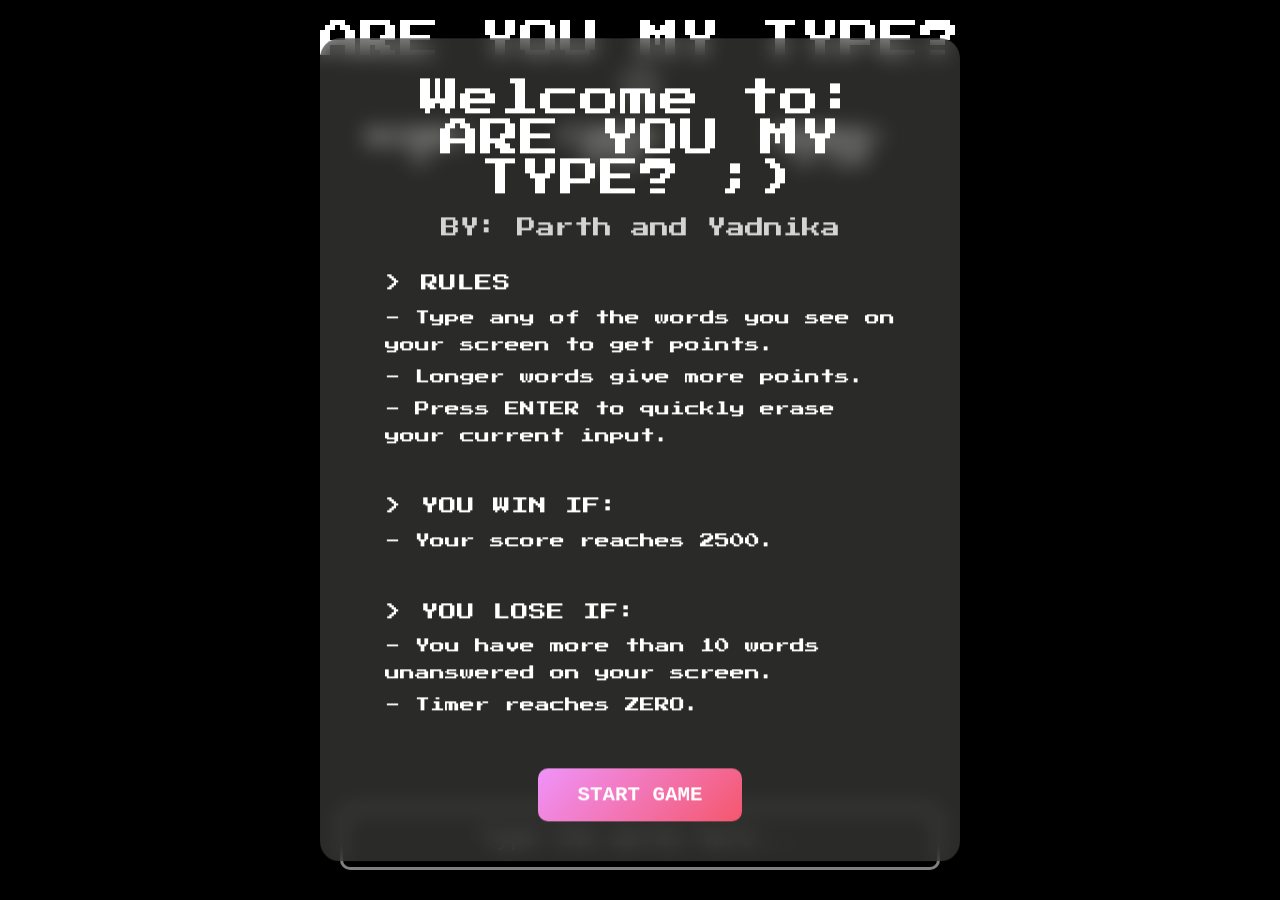
==== index.html @ 5bd708c4 "Parthhh" ====
<!DOCTYPE html>
<html lang="en">

<head>
    <meta charset="UTF-8">
    <meta name="viewport" content="width=device-width, initial-scale=1.0">
    <title>Are You My Type?</title>
    <link rel="stylesheet" href="style.css">
    <link rel="preconnect" href="https://fonts.googleapis.com">
    <link rel="preconnect" href="https://fonts.gstatic.com" crossorigin>
    <link
        href="https://fonts.googleapis.com/css2?family=Alumni+Sans+Pinstripe:ital@0;1&family=Delius&family=Montserrat:ital,wght@0,100..900;1,100..900&family=Newsreader:ital,opsz,wght@0,6..72,200..800;1,6..72,200..800&family=Press+Start+2P&family=Roboto:ital,wght@0,100..900;1,100..900&family=Tinos:ital,wght@0,400;0,700;1,400;1,700&display=swap"
        rel="stylesheet">
</head>

<body>
    <div class="container">
        <!-- Header -->
        <div class="header">
            <h1>ARE YOU MY TYPE? 😉</h1>
            <div class="stats">
                <div>SCORE: <span id="score">0</span></div>
                <div>TIMER: <span id="timer">60</span>s</div>
                <div>WORDS: <span id="wordCount">0</span>/10</div>
            </div>
        </div>

        <!-- Start Menu -->

        <div id="startMenu" class="menu">
            <h2>Welcome to: ARE YOU MY TYPE? ;)</h2>
            <p class="author">BY: Parth and Yadnika</p>

            <div class="rules">
                <p><strong>&gt; RULES</strong></p>
                <p class="para">- Type any of the words you see on your screen to get points.</p>
                <p class="para">- Longer words give more points.</p>
                <p class="para">- Press ENTER to quickly erase your current input.</p>
                <br>
                <p><strong>&gt; YOU WIN IF:</strong></p>
                <p class="para">- Your score reaches 2500.</p>
                <br>
                <p><strong>&gt; YOU LOSE IF:</strong></p>
                <p class="para">- You have more than 10 words unanswered on your screen.</p>
                <p class="para">- Timer reaches ZERO.</p>
            </div>
            <button onclick="startGame()">START GAME</button>
        </div>

        <!-- Game Over Menu -->
        <div id="gameOverMenu" class="menu hidden">
            <div class="game-over">
                <h2 id="resultTitle">GAME OVER</h2>
                <p id="resultMessage">Sorry, you're not my type.</p>
                <br>
                <p>You typed: <span id="finalWords">0</span> words</p>
                <p>Average rate (per second): <span id="avgRateSecond">0</span> words/second</p>
                <p>Average rate (per minute): <span id="avgRateMinute">0</span> words/minute</p>
                <p>Final Score: <span id="finalScore">0</span></p>
            </div>
            <button onclick="restartGame()">PLAY AGAIN</button>
        </div>

        <!-- Game Area -->
        <div class="game-area" id="gameArea"></div>

        <!-- Input Area -->
        <div class="input-area">
            <input type="text" id="wordInput" placeholder="Type the words here..." disabled autocomplete="off"
                spellcheck="false">
        </div>
    </div>

    <script src="script.js"></script>
</body>

</html>
---- style.css ----
* {
    margin: 0;
    padding: 0;
    box-sizing: border-box;
    font-family: "Press Start 2P", system-ui;
    font-weight: 1;
    font-style: normal;
}

body {
    font-family: 'Courier New', monospace;
    /* background: linear-gradient(135deg, #667eea 0%, #764ba2 100%); */
    background: black;
    color: white;
    overflow: hidden;
    height: 100vh;
}

.container {
    position: relative;
    width: 100%;
    height: 100vh;
}

/* Header Styles */
.header {
    position: absolute;
    top: 20px;
    left: 50%;
    transform: translateX(-50%);
    text-align: center;
    z-index: 100;
}

.header h1 {
    font-size: 2.5em;
    text-shadow: 2px 2px 4px rgba(0, 0, 0, 0.3);
    margin-bottom: 10px;
}

.stats {
    display: flex;
    justify-content: center;
    gap: 30px;
    font-size: 1.2em;
    background: rgba(0, 0, 0, 0.3);
    padding: 10px 30px;
    border-radius: 10px;
}

.stats div {
    font-weight: bold;
}

/* Game Area */
.game-area {
    position: absolute;
    top: 150px;
    left: 0;
    right: 0;
    bottom: 100px;
    overflow: hidden;
}

.word {
    position: absolute;
    font-size: 1.8em;
    font-weight: bold;
    padding: 12px 20px;
    /* background: rgba(255, 255, 255, 0.2); */
    border-radius: 8px;
    /* backdrop-filter: blur(10px); */
    cursor: default;
    user-select: none;
    transition: all 0.3s ease;
    animation: popIn 0.3s ease;
}

@keyframes popIn {
    0% {
        transform: scale(0);
        opacity: 0;
    }

    50% {
        transform: scale(1.1);
    }

    100% {
        transform: scale(1);
        opacity: 1;
    }
}

.word.matched {
    background: rgba(46, 213, 115, 0.5);
    border: 2px solid rgba(46, 213, 115, 0.8);
    transform: scale(1.05);
}

.word.removing {
    animation: popOut 0.3s ease;
}

@keyframes popOut {
    0% {
        transform: scale(1);
        opacity: 1;
    }

    100% {
        transform: scale(0);
        opacity: 0;
    }
}

/* Input Area */
.input-area {
    position: absolute;
    bottom: 30px;
    left: 50%;
    transform: translateX(-50%);
    width: 80%;
    max-width: 600px;
}

#wordInput {
    width: 100%;
    padding: 15px;
    font-size: 1.5em;
    font-family: 'Courier New', monospace;
    border: 3px solid rgba(255, 255, 255, 0.5);
    border-radius: 10px;
    background: rgba(0, 0, 0, 0.3);
    color: white;
    text-align: center;
    outline: none;
    transition: border-color 0.3s ease;
}

#wordInput:focus {
    border-color: rgba(255, 255, 255, 0.8);
}

#wordInput::placeholder {
    color: rgba(255, 255, 255, 0.6);
}

/* Menu Styles */
.menu {
    position: absolute;
    top: 50%;
    left: 50%;
    transform: translate(-50%, -50%);
    text-align: center;
    background: rgba(71, 71, 69, 0.6);
    padding: 40px 65px;
    border-radius: 20px;
    backdrop-filter: blur(10px);
    z-index: 200;
    max-width: 90%;
    max-height: 98vh;
    overflow-y: auto;
}

.para {
    font-size: 15px;
}

.menu h2 {
    font-size: 2.5em;
    margin-bottom: 20px;
}

.author {
    font-size: 1.2em;
    margin-bottom: 30px;
    opacity: 0.8;
}

.rules {
    text-align: left;
    margin: 20px 0;
    font-size: 1.1em;
    line-height: 1.8;
}

.rules p {
    margin: 5px 0;
}

.menu button {
    margin-top: 30px;
    padding: 15px 40px;
    font-size: 1.3em;
    font-family: 'Courier New', monospace;
    background: linear-gradient(135deg, #f093fb 0%, #f5576c 100%);
    border: none;
    border-radius: 10px;
    color: white;
    cursor: pointer;
    transition: all 0.3s ease;
    font-weight: bold;
}

.menu button:hover {
    transform: scale(1.05);
    box-shadow: 0 5px 20px rgba(245, 87, 108, 0.4);
}

.menu button:active {
    transform: scale(0.98);
}

/* Game Over Styles */
.game-over {
    font-size: 1.2em;
}

.game-over h2 {
    margin-bottom: 10px;
}

.game-over p {
    margin: 8px 0;
}

/* Hidden Class */
.hidden {
    display: none !important;
}

/* Responsive Design */
@media (max-width: 768px) {
    .header h1 {
        font-size: 1.8em;
    }

    .stats {
        font-size: 1em;
        gap: 15px;
        padding: 8px 15px;
    }

    .word {
        font-size: 1.4em;
        padding: 10px 15px;
    }

    .menu {
        padding: 30px;
    }

    .menu h2 {
        font-size: 1.8em;
    }

    .rules {
        font-size: 1em;
    }
}
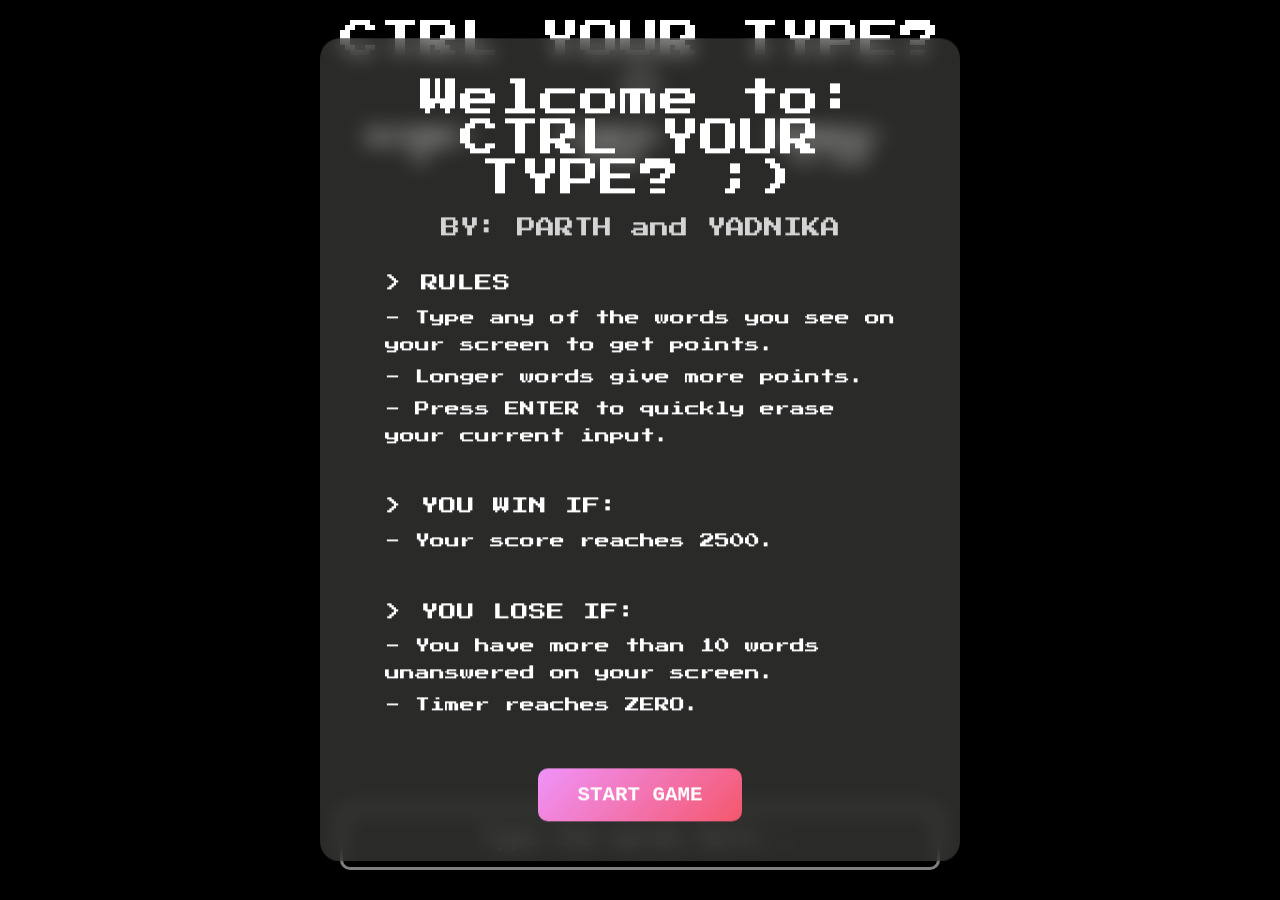
==== commit 3743b0f5: "parthh" ====
--- a/index.html
+++ b/index.html
@@ -1,23 +1,19 @@
 <!DOCTYPE html>
 <html lang="en">
-
 <head>
     <meta charset="UTF-8">
     <meta name="viewport" content="width=device-width, initial-scale=1.0">
     <title>Are You My Type?</title>
     <link rel="stylesheet" href="style.css">
     <link rel="preconnect" href="https://fonts.googleapis.com">
-    <link rel="preconnect" href="https://fonts.gstatic.com" crossorigin>
-    <link
-        href="https://fonts.googleapis.com/css2?family=Alumni+Sans+Pinstripe:ital@0;1&family=Delius&family=Montserrat:ital,wght@0,100..900;1,100..900&family=Newsreader:ital,opsz,wght@0,6..72,200..800;1,6..72,200..800&family=Press+Start+2P&family=Roboto:ital,wght@0,100..900;1,100..900&family=Tinos:ital,wght@0,400;0,700;1,400;1,700&display=swap"
-        rel="stylesheet">
+<link rel="preconnect" href="https://fonts.gstatic.com" crossorigin>
+<link href="https://fonts.googleapis.com/css2?family=Alumni+Sans+Pinstripe:ital@0;1&family=Delius&family=Montserrat:ital,wght@0,100..900;1,100..900&family=Newsreader:ital,opsz,wght@0,6..72,200..800;1,6..72,200..800&family=Press+Start+2P&family=Roboto:ital,wght@0,100..900;1,100..900&family=Tinos:ital,wght@0,400;0,700;1,400;1,700&display=swap" rel="stylesheet">
 </head>
-
 <body>
-    <div class="container">
+    <div class="container"> 
         <!-- Header -->
         <div class="header">
-            <h1>ARE YOU MY TYPE? 😉</h1>
+            <h1>CTRL YOUR TYPE? 😉</h1>
             <div class="stats">
                 <div>SCORE: <span id="score">0</span></div>
                 <div>TIMER: <span id="timer">60</span>s</div>
@@ -28,9 +24,9 @@
         <!-- Start Menu -->
 
         <div id="startMenu" class="menu">
-            <h2>Welcome to: ARE YOU MY TYPE? ;)</h2>
-            <p class="author">BY: Parth and Yadnika</p>
-
+            <h2>Welcome to: CTRL YOUR TYPE? ;)</h2>
+            <p class="author">BY: PARTH and YADNIKA</p>
+            
             <div class="rules">
                 <p><strong>&gt; RULES</strong></p>
                 <p class="para">- Type any of the words you see on your screen to get points.</p>
@@ -40,7 +36,7 @@
                 <p><strong>&gt; YOU WIN IF:</strong></p>
                 <p class="para">- Your score reaches 2500.</p>
                 <br>
-                <p><strong>&gt; YOU LOSE IF:</strong></p>
+                <p ><strong>&gt; YOU LOSE IF:</strong></p>
                 <p class="para">- You have more than 10 words unanswered on your screen.</p>
                 <p class="para">- Timer reaches ZERO.</p>
             </div>
@@ -66,12 +62,16 @@
 
         <!-- Input Area -->
         <div class="input-area">
-            <input type="text" id="wordInput" placeholder="Type the words here..." disabled autocomplete="off"
+            <input 
+                type="text" 
+                id="wordInput" 
+                placeholder="Type the words here..." 
+                disabled 
+                autocomplete="off"
                 spellcheck="false">
         </div>
     </div>
 
     <script src="script.js"></script>
 </body>
-
 </html>
--- a/style.css
+++ b/style.css
@@ -1,4 +1,4 @@
-* {
+*  {
     margin: 0;
     padding: 0;
     box-sizing: border-box;
@@ -64,7 +64,7 @@
 
 .word {
     position: absolute;
-    font-size: 1.8em;
+    font-size: 1.1em;
     font-weight: bold;
     padding: 12px 20px;
     /* background: rgba(255, 255, 255, 0.2); */
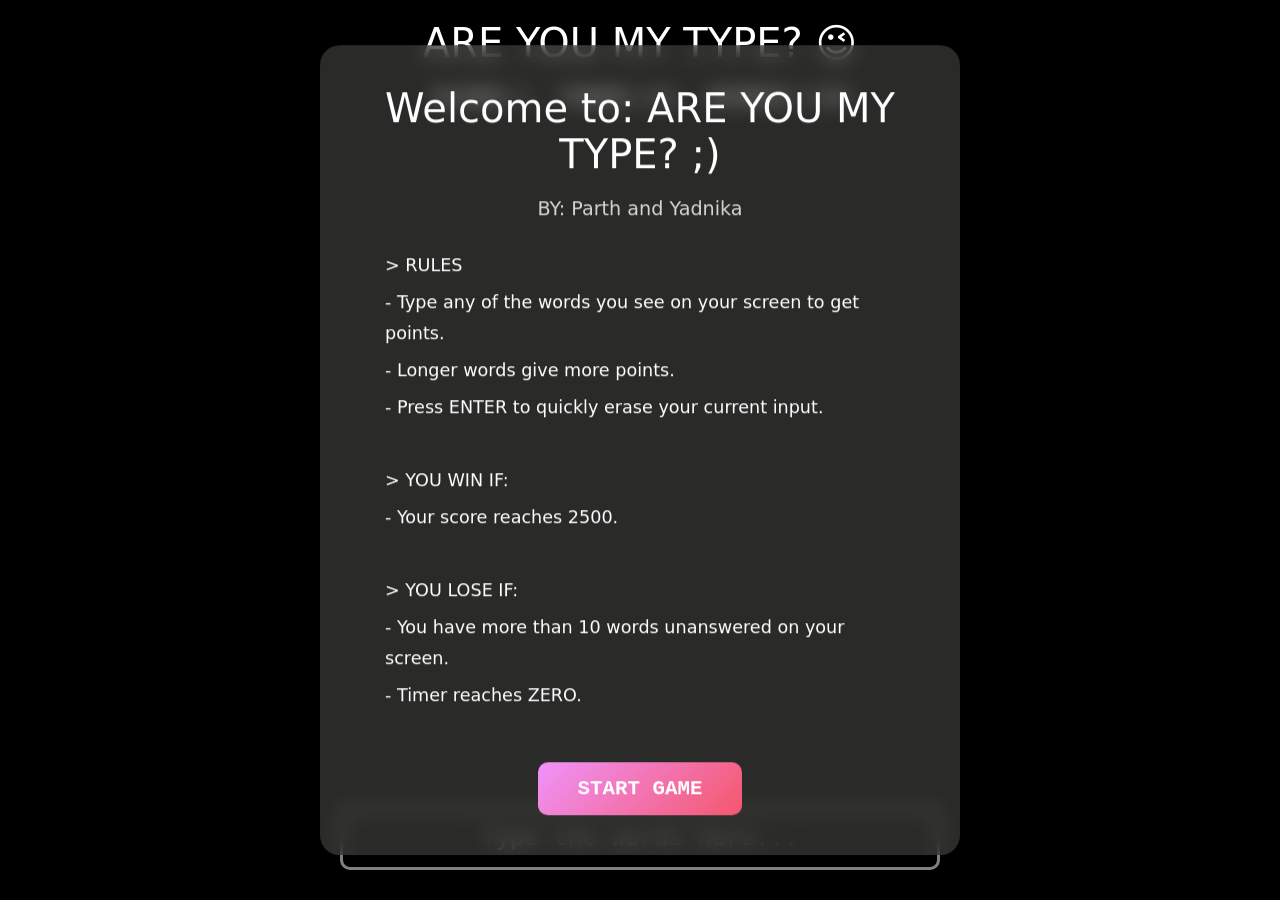
==== commit dea44787: "yy" ====
--- a/index.html
+++ b/index.html
@@ -5,15 +5,12 @@
     <meta name="viewport" content="width=device-width, initial-scale=1.0">
     <title>Are You My Type?</title>
     <link rel="stylesheet" href="style.css">
-    <link rel="preconnect" href="https://fonts.googleapis.com">
-<link rel="preconnect" href="https://fonts.gstatic.com" crossorigin>
-<link href="https://fonts.googleapis.com/css2?family=Alumni+Sans+Pinstripe:ital@0;1&family=Delius&family=Montserrat:ital,wght@0,100..900;1,100..900&family=Newsreader:ital,opsz,wght@0,6..72,200..800;1,6..72,200..800&family=Press+Start+2P&family=Roboto:ital,wght@0,100..900;1,100..900&family=Tinos:ital,wght@0,400;0,700;1,400;1,700&display=swap" rel="stylesheet">
 </head>
 <body>
     <div class="container"> 
         <!-- Header -->
         <div class="header">
-            <h1>CTRL YOUR TYPE? 😉</h1>
+            <h1>ARE YOU MY TYPE? 😉</h1>
             <div class="stats">
                 <div>SCORE: <span id="score">0</span></div>
                 <div>TIMER: <span id="timer">60</span>s</div>
@@ -24,21 +21,21 @@
         <!-- Start Menu -->
 
         <div id="startMenu" class="menu">
-            <h2>Welcome to: CTRL YOUR TYPE? ;)</h2>
-            <p class="author">BY: PARTH and YADNIKA</p>
+            <h2>Welcome to: ARE YOU MY TYPE? ;)</h2>
+            <p class="author">BY: Parth and Yadnika</p>
             
             <div class="rules">
                 <p><strong>&gt; RULES</strong></p>
-                <p class="para">- Type any of the words you see on your screen to get points.</p>
-                <p class="para">- Longer words give more points.</p>
-                <p class="para">- Press ENTER to quickly erase your current input.</p>
+                <p>- Type any of the words you see on your screen to get points.</p>
+                <p>- Longer words give more points.</p>
+                <p>- Press ENTER to quickly erase your current input.</p>
                 <br>
                 <p><strong>&gt; YOU WIN IF:</strong></p>
-                <p class="para">- Your score reaches 2500.</p>
+                <p>- Your score reaches 2500.</p>
                 <br>
-                <p ><strong>&gt; YOU LOSE IF:</strong></p>
-                <p class="para">- You have more than 10 words unanswered on your screen.</p>
-                <p class="para">- Timer reaches ZERO.</p>
+                <p><strong>&gt; YOU LOSE IF:</strong></p>
+                <p>- You have more than 10 words unanswered on your screen.</p>
+                <p>- Timer reaches ZERO.</p>
             </div>
             <button onclick="startGame()">START GAME</button>
         </div>
--- a/style.css
+++ b/style.css
@@ -66,15 +66,15 @@
     position: absolute;
     font-size: 1.1em;
     font-weight: bold;
-    padding: 12px 20px;
-    /* background: rgba(255, 255, 255, 0.2); */
+    padding: 12px 25px;
     border-radius: 8px;
-    /* backdrop-filter: blur(10px); */
-    cursor: default;
-    user-select: none;
+    letter-spacing: 2px;        /* extra space between letters */
+    margin: 10px;               /* extra space visually between words */
     transition: all 0.3s ease;
     animation: popIn 0.3s ease;
-}
+    z-index: 10;
+}
+
 
 @keyframes popIn {
     0% {
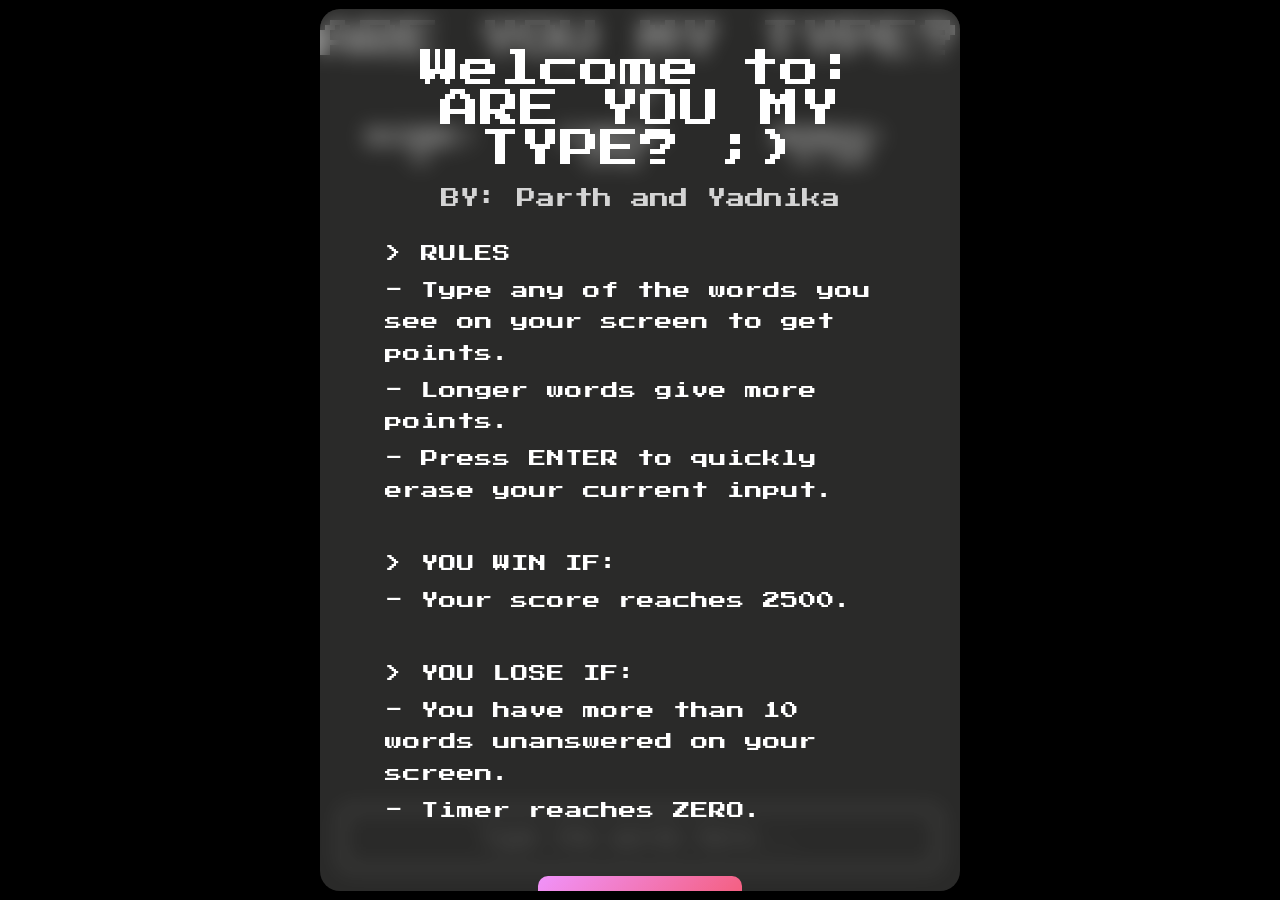
==== commit c1e8e18d: "font" ====
--- a/index.html
+++ b/index.html
@@ -5,6 +5,9 @@
     <meta name="viewport" content="width=device-width, initial-scale=1.0">
     <title>Are You My Type?</title>
     <link rel="stylesheet" href="style.css">
+    <link rel="preconnect" href="https://fonts.googleapis.com">
+<link rel="preconnect" href="https://fonts.gstatic.com" crossorigin>
+<link href="https://fonts.googleapis.com/css2?family=Alumni+Sans+Pinstripe:ital@0;1&family=Delius&family=Montserrat:ital,wght@0,100..900;1,100..900&family=Newsreader:ital,opsz,wght@0,6..72,200..800;1,6..72,200..800&family=Press+Start+2P&family=Roboto:ital,wght@0,100..900;1,100..900&family=Tinos:ital,wght@0,400;0,700;1,400;1,700&display=swap" rel="stylesheet">
 </head>
 <body>
     <div class="container"> 
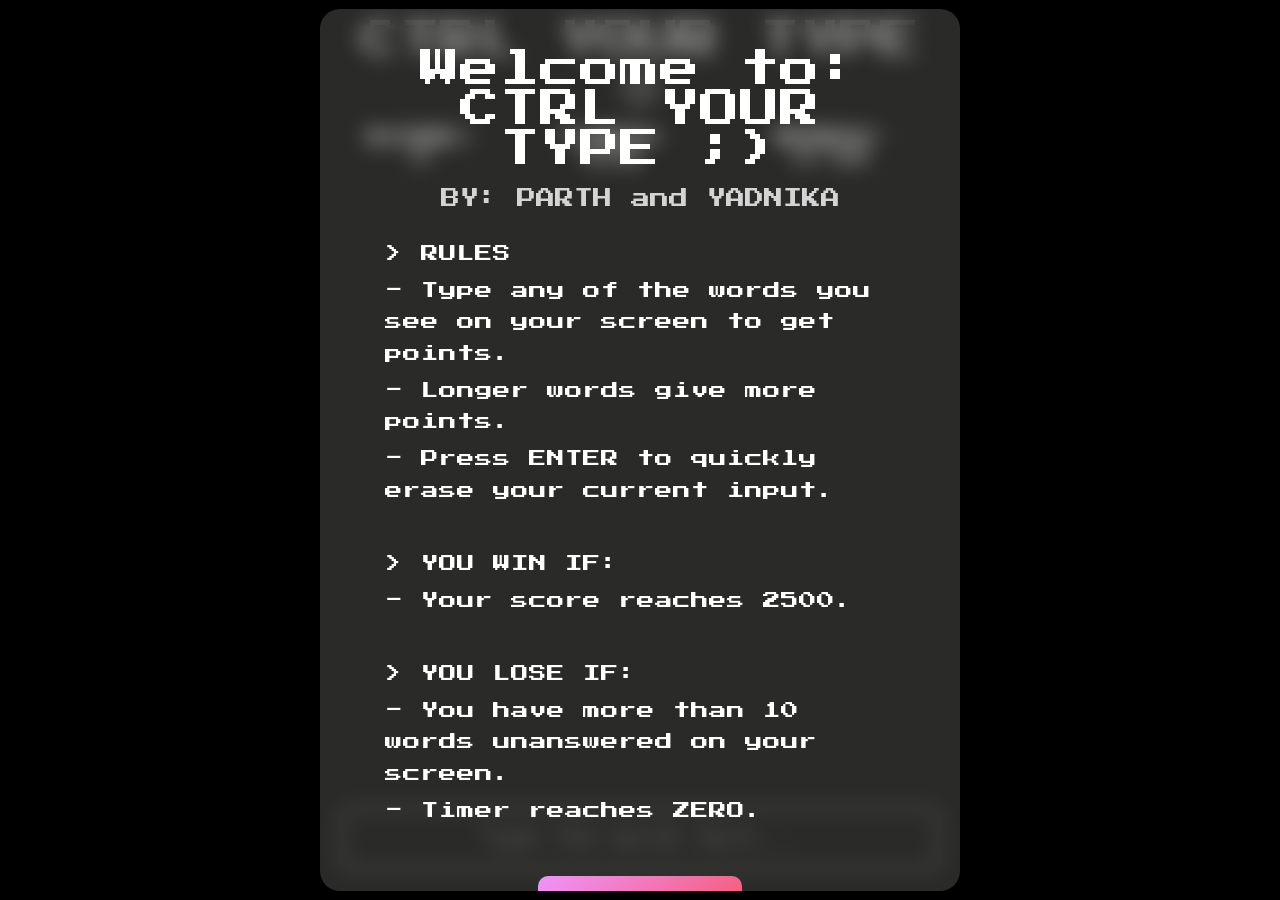
==== commit 53f71ad6: "P" ====
--- a/index.html
+++ b/index.html
@@ -13,7 +13,7 @@
     <div class="container"> 
         <!-- Header -->
         <div class="header">
-            <h1>ARE YOU MY TYPE? 😉</h1>
+            <h1>CTRL YOUR TYPE 😉</h1>
             <div class="stats">
                 <div>SCORE: <span id="score">0</span></div>
                 <div>TIMER: <span id="timer">60</span>s</div>
@@ -24,8 +24,8 @@
         <!-- Start Menu -->
 
         <div id="startMenu" class="menu">
-            <h2>Welcome to: ARE YOU MY TYPE? ;)</h2>
-            <p class="author">BY: Parth and Yadnika</p>
+            <h2>Welcome to: CTRL YOUR TYPE ;)</h2>
+            <p class="author">BY: PARTH and YADNIKA</p>
             
             <div class="rules">
                 <p><strong>&gt; RULES</strong></p>
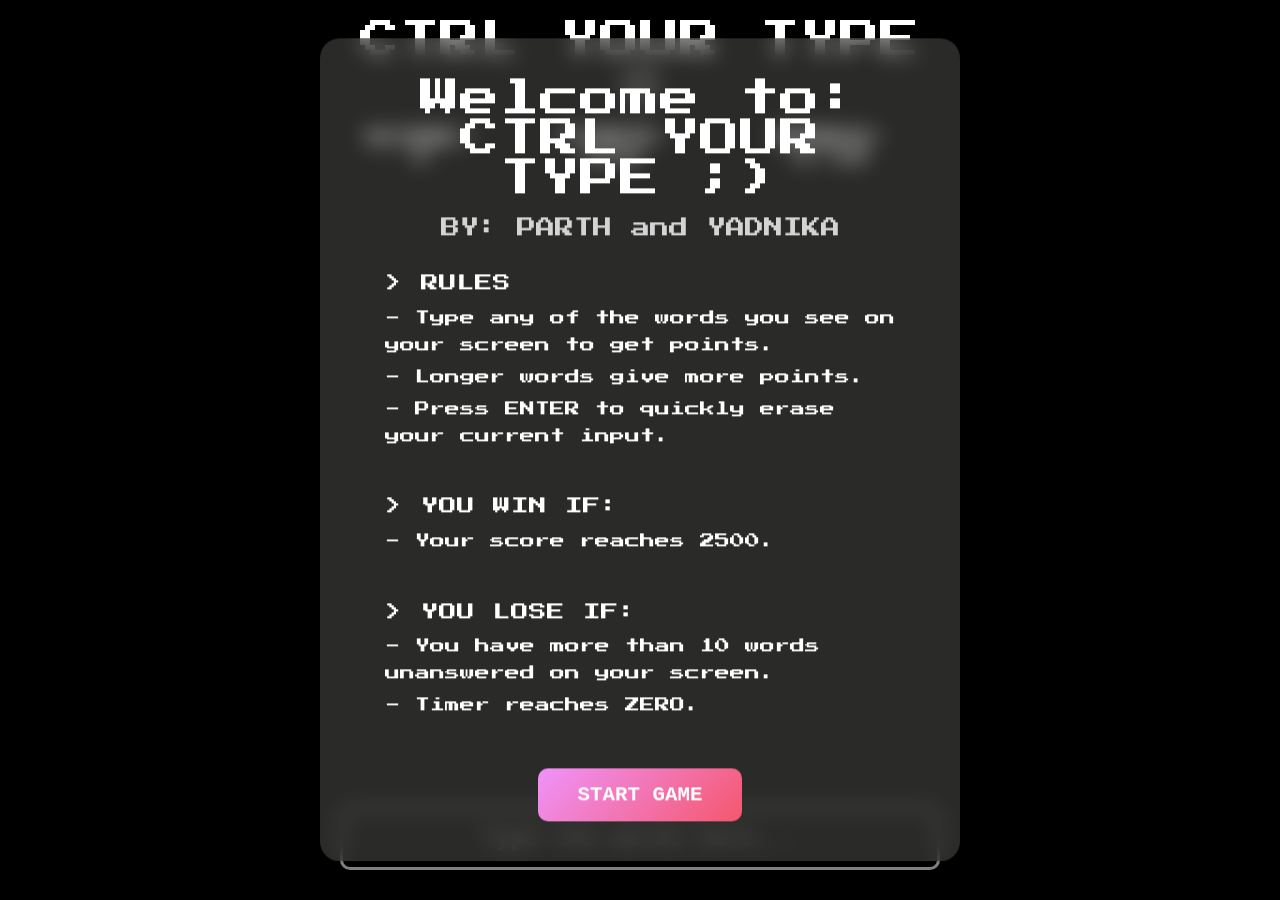
==== commit 26865ba4: "pp" ====
--- a/index.html
+++ b/index.html
@@ -29,16 +29,16 @@
             
             <div class="rules">
                 <p><strong>&gt; RULES</strong></p>
-                <p>- Type any of the words you see on your screen to get points.</p>
-                <p>- Longer words give more points.</p>
-                <p>- Press ENTER to quickly erase your current input.</p>
+                <p class="para">- Type any of the words you see on your screen to get points.</p>
+                <p class="para">- Longer words give more points.</p>
+                <p class="para">- Press ENTER to quickly erase your current input.</p>
                 <br>
                 <p><strong>&gt; YOU WIN IF:</strong></p>
-                <p>- Your score reaches 2500.</p>
+                <p class="para">- Your score reaches 2500.</p>
                 <br>
                 <p><strong>&gt; YOU LOSE IF:</strong></p>
-                <p>- You have more than 10 words unanswered on your screen.</p>
-                <p>- Timer reaches ZERO.</p>
+                <p class="para">- You have more than 10 words unanswered on your screen.</p>
+                <p class="para">- Timer reaches ZERO.</p>
             </div>
             <button onclick="startGame()">START GAME</button>
         </div>
